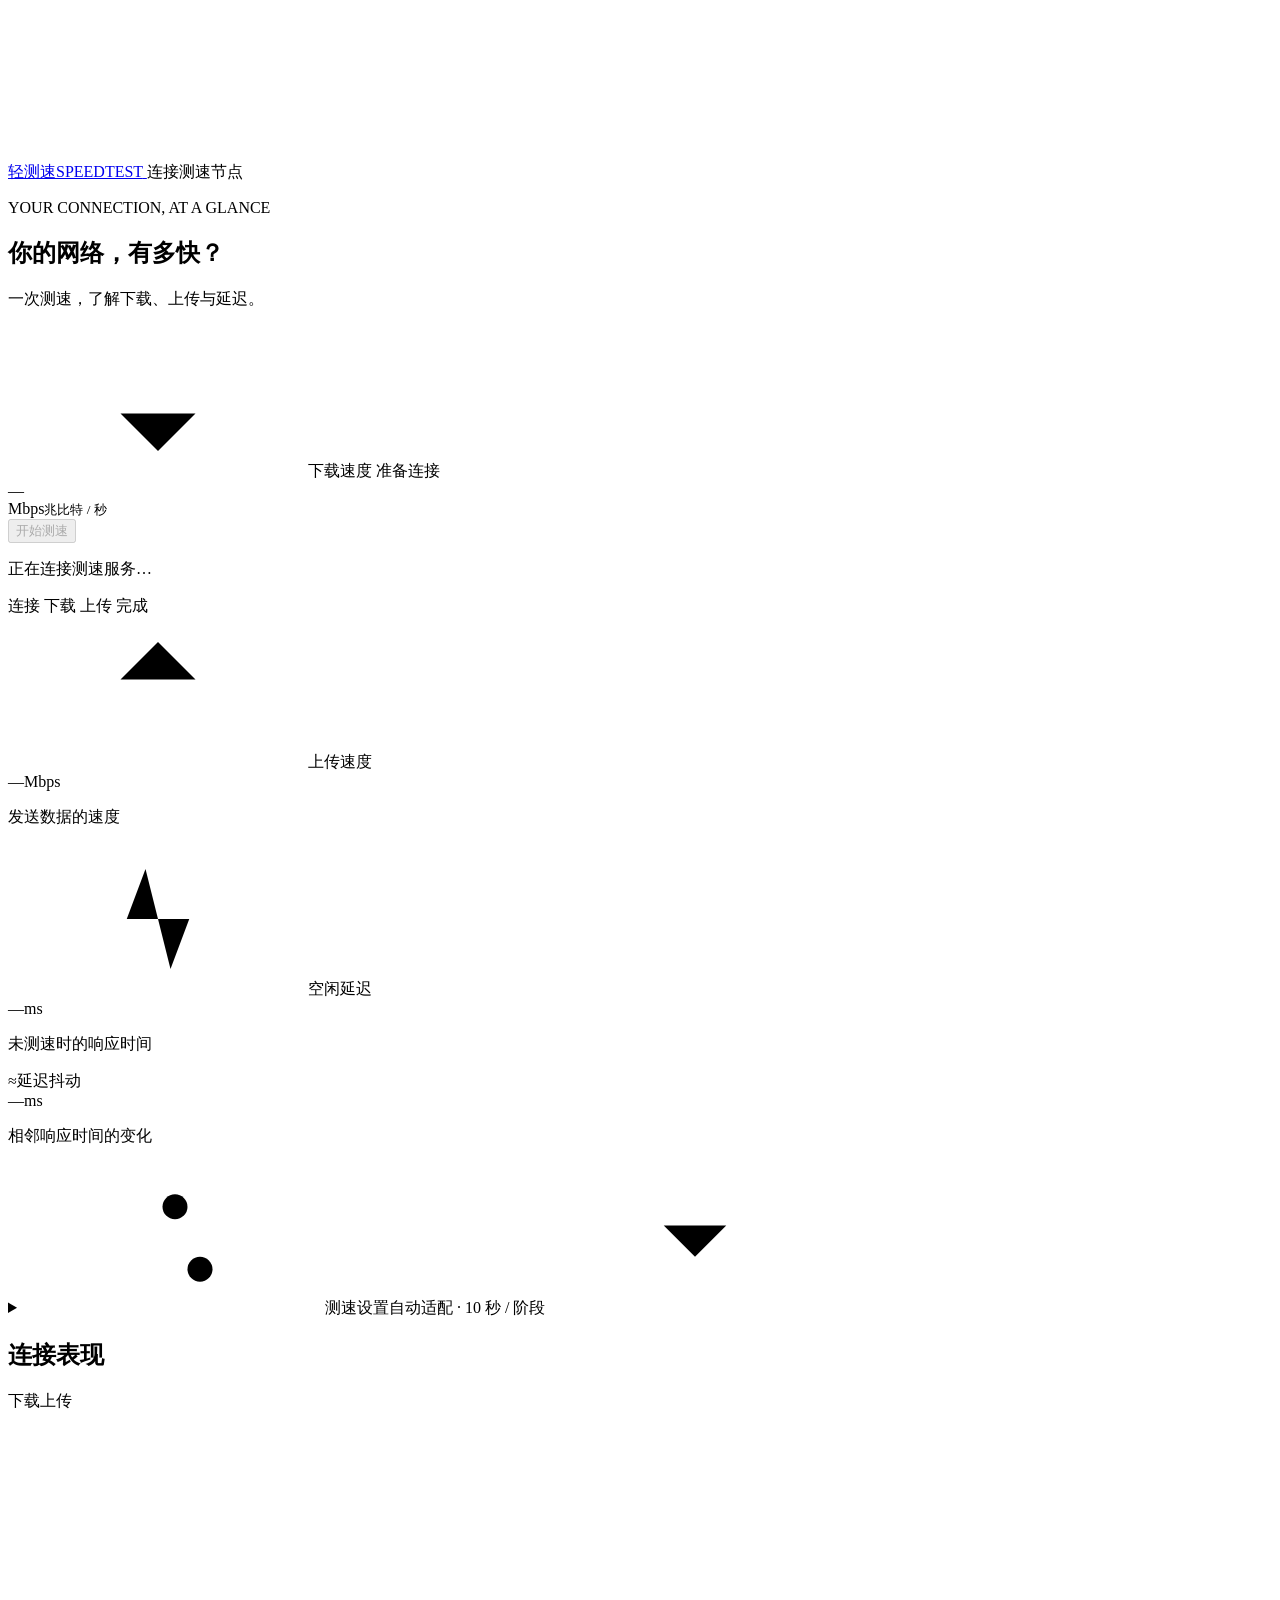
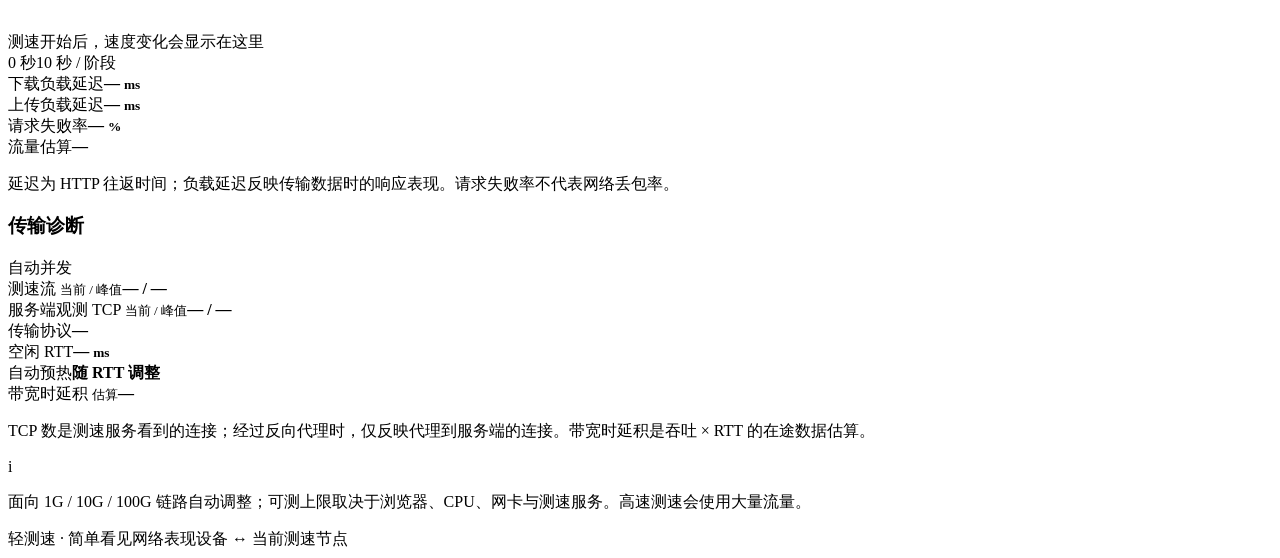
==== web/index.html @ 86ecf476 "Build single-node speed test platform with comprehensive CI" ====
<!doctype html>
<html lang="zh-CN">
  <head>
    <meta charset="utf-8">
    <meta name="viewport" content="width=device-width, initial-scale=1">
    <meta name="theme-color" content="#f7f8f5">
    <meta name="description" content="简洁、直观的网络测速。测量下载、上传和延迟，了解设备到测速节点的连接表现。">
    <title>轻测速 · 了解你的网络</title>
    <link rel="icon" href="/favicon.svg" type="image/svg+xml">
    <link rel="stylesheet" href="/styles.css">
    <script src="/app.js" type="module"></script>
  </head>
  <body>
    <svg class="icon-definitions" aria-hidden="true" xmlns="http://www.w3.org/2000/svg">
      <symbol id="icon-arrow-down" viewBox="0 0 24 24"><path d="M12 4v16m-6-6 6 6 6-6" /></symbol>
      <symbol id="icon-arrow-up" viewBox="0 0 24 24"><path d="M12 20V4m-6 6 6-6 6 6" /></symbol>
      <symbol id="icon-activity" viewBox="0 0 24 24"><path d="M3 12h4l3-8 4 16 3-8h4" /></symbol>
      <symbol id="icon-refresh" viewBox="0 0 24 24"><path d="M20 7v5h-5M4 17v-5h5m11 0a8 8 0 0 0-13.5-6M4 12a8 8 0 0 0 13.5 6" /></symbol>
      <symbol id="icon-check" viewBox="0 0 24 24"><path d="m5 12 4 4L19 6" /></symbol>
      <symbol id="icon-sliders" viewBox="0 0 24 24"><path d="M4 7h6m4 0h6M4 17h10m4 0h2"/><circle cx="12" cy="7" r="2"/><circle cx="16" cy="17" r="2"/></symbol>
      <symbol id="icon-chevron" viewBox="0 0 24 24"><path d="m7 10 5 5 5-5" /></symbol>
    </svg>
    <div class="page-shell">
      <header class="site-header">
        <a class="brand" href="/" aria-label="轻测速首页">
          <span class="brand-symbol" aria-hidden="true"><i></i><i></i><i></i><i></i></span>
          <span>轻测速<span class="brand-english">SPEEDTEST</span></span>
        </a>
        <span class="node-badge"><span id="connection-dot" class="connection-dot"></span><span id="node-name">连接测速节点</span></span>
      </header>

      <main>
        <section class="intro" aria-labelledby="page-title">
          <p class="eyebrow">YOUR CONNECTION, AT A GLANCE</p>
          <h1 id="page-title">你的网络，有多快？</h1>
          <p class="intro-description">一次测速，了解下载、上传与延迟。</p>
        </section>

        <section class="test-card" aria-label="网络测速">
          <div class="test-card-heading">
            <span class="measurement-label"><svg class="icon" aria-hidden="true"><use href="#icon-arrow-down" /></svg>下载速度</span>
            <span id="phase-badge" class="phase-badge"><span class="phase-indicator"></span><span id="phase-label">准备连接</span></span>
          </div>
          <div class="hero-measurement">
            <span id="download-value" class="hero-value">—</span>
            <div class="hero-unit"><span id="download-unit">Mbps</span><small id="download-unit-description">兆比特 / 秒</small></div>
          </div>
          <div class="test-controls">
            <button id="start-button" class="primary-button" type="button" disabled>
              <span id="start-icon" class="play-icon" aria-hidden="true"></span><span id="start-label">开始测速</span>
            </button>
            <button id="stop-button" class="stop-button" type="button" hidden><span class="stop-icon" aria-hidden="true"></span>停止测速</button>
            <p id="status-message" class="status-message" role="status" aria-live="polite">正在连接测速服务…</p>
          </div>
          <p id="error-message" class="error-message" role="alert" hidden></p>

          <div id="test-progress" class="test-progress" role="progressbar" aria-label="测速进度" aria-valuemin="0" aria-valuemax="100" aria-valuenow="0"><span id="progress-fill"></span></div>
          <div class="stage-list" aria-label="测速步骤">
            <span data-stage="latency"><span class="stage-dot"></span>连接</span>
            <span data-stage="download"><span class="stage-dot"></span>下载</span>
            <span data-stage="upload"><span class="stage-dot"></span>上传</span>
            <span data-stage="complete"><span class="stage-dot"></span>完成</span>
          </div>

          <div class="summary-grid">
            <div class="summary-item">
              <div class="summary-label"><svg class="icon" aria-hidden="true"><use href="#icon-arrow-up" /></svg>上传速度</div>
              <div class="summary-measurement"><span id="upload-value">—</span><span id="upload-unit" class="summary-unit">Mbps</span></div>
              <p>发送数据的速度</p>
            </div>
            <div class="summary-item">
              <div class="summary-label"><svg class="icon" aria-hidden="true"><use href="#icon-activity" /></svg>空闲延迟</div>
              <div class="summary-measurement"><span id="idle-latency-value">—</span><span class="summary-unit">ms</span></div>
              <p>未测速时的响应时间</p>
            </div>
            <div class="summary-item">
              <div class="summary-label"><span class="jitter-icon" aria-hidden="true">≈</span>延迟抖动</div>
              <div class="summary-measurement"><span id="jitter-value">—</span><span class="summary-unit">ms</span></div>
              <p>相邻响应时间的变化</p>
            </div>
          </div>

          <details id="test-settings" class="settings-panel">
            <summary><span class="settings-title"><svg class="icon" aria-hidden="true"><use href="#icon-sliders" /></svg>测速设置</span><span class="settings-summary"><span id="settings-summary">自动适配 · 10 秒 / 阶段</span><svg class="icon settings-chevron" aria-hidden="true"><use href="#icon-chevron" /></svg></span></summary>
            <fieldset id="settings-fields" class="settings-fields">
              <legend class="visually-hidden">测速设置</legend>
              <div class="settings-row mode-setting">
                <div class="setting-label"><span>并发方式</span><p>自动模式根据 RTT 和实际吞吐调整测速流。</p></div>
                <div class="mode-control" role="group" aria-label="并发方式">
                  <label><input id="mode-auto" name="stream-mode" type="radio" value="auto" checked><span>自动适配 <small>推荐</small></span></label>
                  <label><input id="mode-manual" name="stream-mode" type="radio" value="manual"><span>手动指定</span></label>
                </div>
              </div>
              <div class="settings-row">
                <div class="setting-label"><label for="stream-count">并发测速流</label><p id="stream-limit">正在读取当前部署能力…</p></div>
                <div class="number-control"><input id="stream-count" type="number" min="1" max="24" step="1" value="4" inputmode="numeric" aria-describedby="stream-limit stream-explanation" disabled><span>条</span></div>
              </div>
              <div class="settings-row">
                <div class="setting-label"><label for="measurement-duration">测量时间</label><p>每个方向单独计时，预热不计入结果。</p></div>
                <select id="measurement-duration" aria-label="每个方向的测量时间">
                  <option id="default-duration" value="">节点默认 · 10 秒</option>
                  <option value="10000">10 秒 / 阶段</option>
                  <option value="20000">20 秒 / 阶段</option>
                  <option value="30000">30 秒 / 阶段</option>
                </select>
              </div>
            </fieldset>
            <p id="stream-explanation" class="settings-caption">测速流与 TCP 连接不一一对应；HTTP/2 可在一条 TCP 上复用多个流。更多并发适合高带宽、高 RTT 链路，也会消耗更多资源。</p>
          </details>
        </section>

        <section class="details-card" aria-labelledby="details-title">
          <div class="details-heading">
            <h2 id="details-title">连接表现</h2>
            <div class="chart-legend"><span><i class="download-key"></i>下载</span><span><i class="upload-key"></i>上传</span></div>
          </div>
          <div class="chart-container">
            <svg id="speed-chart" viewBox="0 0 960 164" role="img" aria-labelledby="chart-title chart-description" preserveAspectRatio="none">
              <title id="chart-title">测速期间的下载与上传速度变化</title>
              <desc id="chart-description">测速开始后显示实际测量的速度曲线，横轴是每个阶段经过的时间，纵轴按速度自动使用 Mbps 或 Gbps。</desc>
              <g class="chart-grid"><path d="M0 16H960M0 60H960M0 104H960M0 148H960" /></g>
              <path id="download-area" class="download-area" d="" />
              <path id="upload-area" class="upload-area" d="" />
              <path id="download-line" class="download-line" d="" />
              <path id="upload-line" class="upload-line" d="" />
            </svg>
            <div id="chart-empty" class="chart-empty">测速开始后，速度变化会显示在这里</div>
            <span id="chart-max" class="chart-max" hidden></span>
          </div>
          <div class="chart-axis"><span>0 秒</span><span id="chart-duration">10 秒 / 阶段</span></div>
          <div class="detail-metrics">
            <div><span>下载负载延迟</span><strong><span id="download-loaded-value">—</span> <small>ms</small></strong></div>
            <div><span>上传负载延迟</span><strong><span id="upload-loaded-value">—</span> <small>ms</small></strong></div>
            <div><span>请求失败率</span><strong><span id="failure-rate-value">—</span> <small>%</small></strong></div>
            <div><span>流量估算</span><strong id="traffic-value">—</strong></div>
          </div>
          <p class="metrics-caption">延迟为 HTTP 往返时间；负载延迟反映传输数据时的响应表现。请求失败率不代表网络丢包率。</p>
          <div class="diagnostics-heading"><h3>传输诊断</h3><span id="concurrency-mode-label">自动并发</span></div>
          <div class="diagnostic-metrics">
            <div><span>测速流 <small>当前 / 峰值</small></span><strong id="streams-value">— / —</strong></div>
            <div><span>服务端观测 TCP <small id="tcp-caption">当前 / 峰值</small></span><strong id="tcp-value">— / —</strong></div>
            <div><span>传输协议</span><strong id="protocol-value">—</strong></div>
            <div><span>空闲 RTT</span><strong><span id="rtt-value">—</span> <small>ms</small></strong></div>
            <div><span>自动预热</span><strong id="warmup-value">随 RTT 调整</strong></div>
            <div><span>带宽时延积 <small>估算</small></span><strong id="bdp-value">—</strong></div>
          </div>
          <p id="transport-caption" class="metrics-caption">TCP 数是测速服务看到的连接；经过反向代理时，仅反映代理到服务端的连接。带宽时延积是吞吐 × RTT 的在途数据估算。</p>
          <p id="bottleneck-message" class="bottleneck-message" role="status" hidden></p>
        </section>

        <div class="test-note"><span class="note-mark" aria-hidden="true">i</span><p>面向 1G / 10G / 100G 链路自动调整；可测上限取决于浏览器、CPU、网卡与测速服务。高速测速会使用大量流量。</p></div>
        <p id="previous-result" class="previous-result" hidden></p>
        <noscript><p class="error-message">请启用 JavaScript 后使用测速功能。</p></noscript>
      </main>
      <footer class="site-footer"><span>轻测速 · 简单看见网络表现</span><span>设备 ↔ 当前测速节点</span></footer>
    </div>
  </body>
</html>
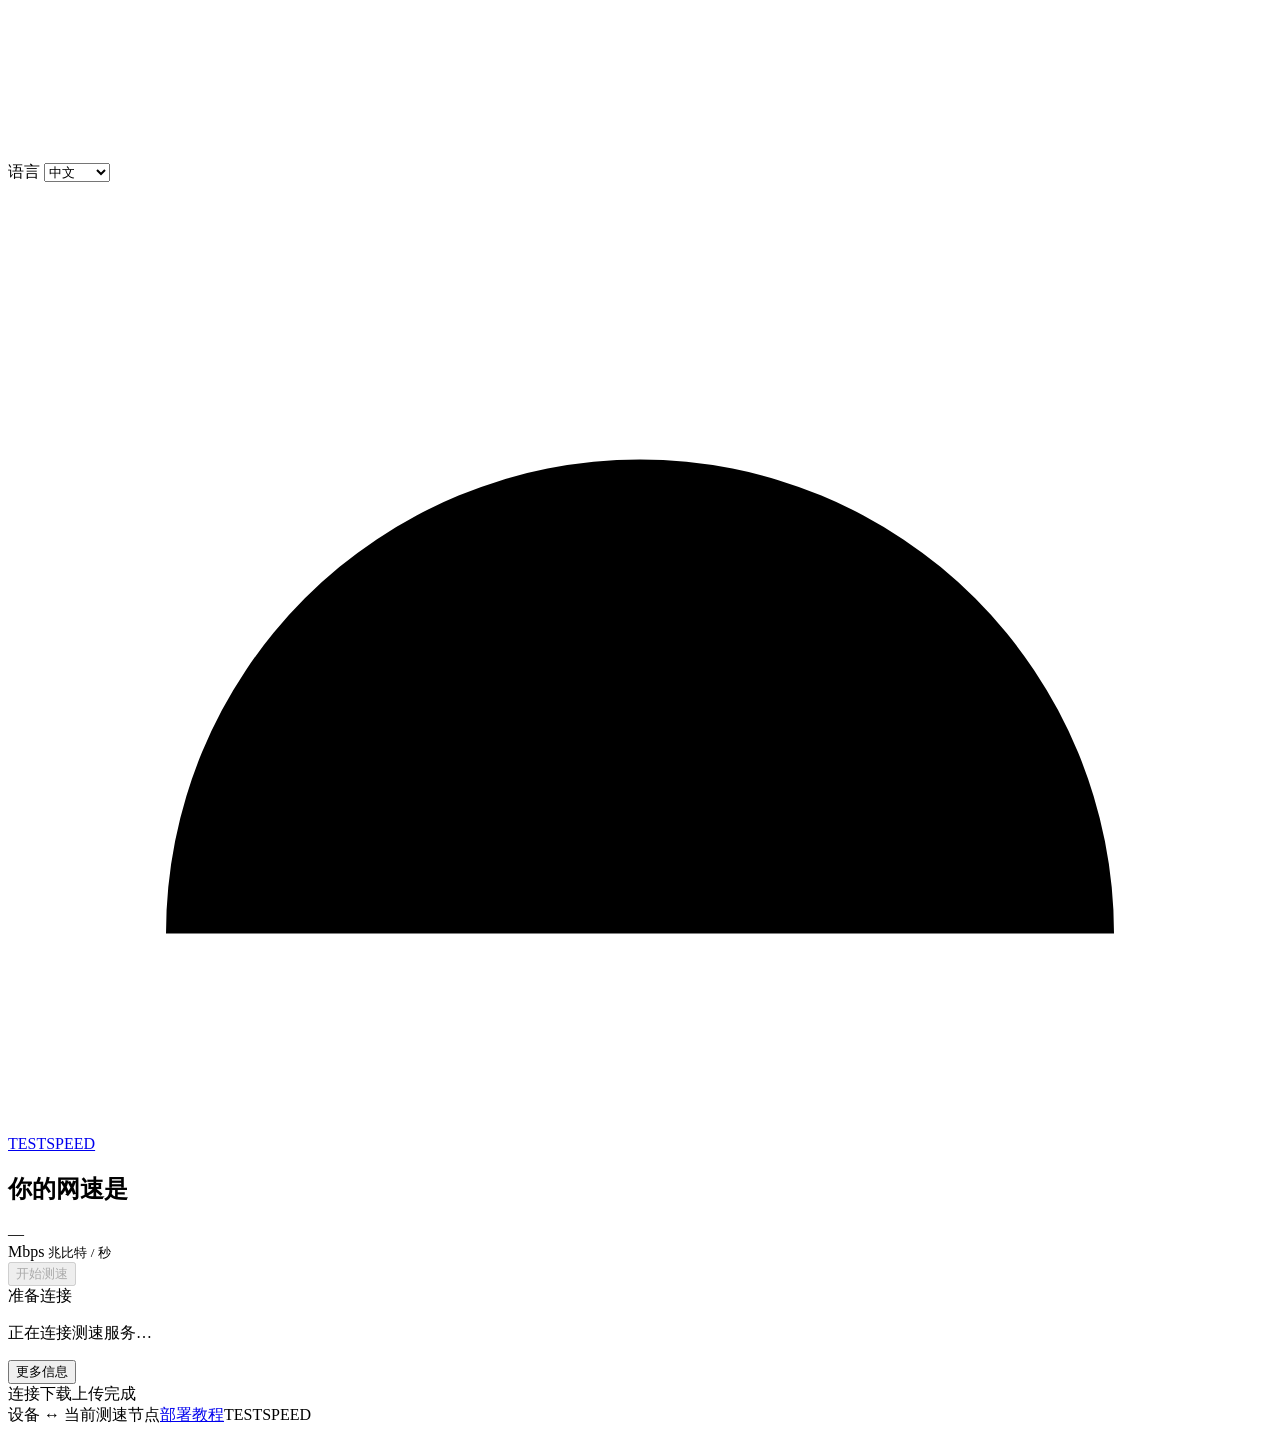
==== commit 89a90140: "Add single-port WebSocket measurements and simplified deployment UI" ====
--- a/web/index.html
+++ b/web/index.html
@@ -3,156 +3,100 @@
   <head>
     <meta charset="utf-8">
     <meta name="viewport" content="width=device-width, initial-scale=1">
-    <meta name="theme-color" content="#f7f8f5">
-    <meta name="description" content="简洁、直观的网络测速。测量下载、上传和延迟，了解设备到测速节点的连接表现。">
-    <title>轻测速 · 了解你的网络</title>
+    <meta name="theme-color" content="#ffffff">
+    <meta name="description" content="Measure your download speed, upload speed and latency with TESTSPEED.">
+    <title>TESTSPEED · 网络测速</title>
     <link rel="icon" href="/favicon.svg" type="image/svg+xml">
     <link rel="stylesheet" href="/styles.css">
     <script src="/app.js" type="module"></script>
   </head>
   <body>
     <svg class="icon-definitions" aria-hidden="true" xmlns="http://www.w3.org/2000/svg">
-      <symbol id="icon-arrow-down" viewBox="0 0 24 24"><path d="M12 4v16m-6-6 6 6 6-6" /></symbol>
-      <symbol id="icon-arrow-up" viewBox="0 0 24 24"><path d="M12 20V4m-6 6 6-6 6 6" /></symbol>
-      <symbol id="icon-activity" viewBox="0 0 24 24"><path d="M3 12h4l3-8 4 16 3-8h4" /></symbol>
       <symbol id="icon-refresh" viewBox="0 0 24 24"><path d="M20 7v5h-5M4 17v-5h5m11 0a8 8 0 0 0-13.5-6M4 12a8 8 0 0 0 13.5 6" /></symbol>
-      <symbol id="icon-check" viewBox="0 0 24 24"><path d="m5 12 4 4L19 6" /></symbol>
-      <symbol id="icon-sliders" viewBox="0 0 24 24"><path d="M4 7h6m4 0h6M4 17h10m4 0h2"/><circle cx="12" cy="7" r="2"/><circle cx="16" cy="17" r="2"/></symbol>
       <symbol id="icon-chevron" viewBox="0 0 24 24"><path d="m7 10 5 5 5-5" /></symbol>
     </svg>
-    <div class="page-shell">
-      <header class="site-header">
-        <a class="brand" href="/" aria-label="轻测速首页">
-          <span class="brand-symbol" aria-hidden="true"><i></i><i></i><i></i><i></i></span>
-          <span>轻测速<span class="brand-english">SPEEDTEST</span></span>
+    <header class="language-bar">
+      <label class="visually-hidden" for="language-select" data-i18n="language">语言</label>
+      <select id="language-select" aria-label="Language"><option value="zh">中文</option><option value="en">English</option></select>
+    </header>
+    <main class="page-shell">
+      <section class="hero" aria-labelledby="page-title">
+        <a class="brand" href="/" aria-label="TESTSPEED">
+          <svg class="brand-gauge" viewBox="0 0 64 48" aria-hidden="true"><path d="M8 38a24 24 0 1 1 48 0M10 30l7-2m4-19 4 6m18-6-4 6m15 15-7-2"/><path class="gauge-needle" d="m32 31 12-12"/><circle cx="32" cy="31" r="3"/></svg>
+          <span>TESTSPEED</span>
         </a>
-        <span class="node-badge"><span id="connection-dot" class="connection-dot"></span><span id="node-name">连接测速节点</span></span>
-      </header>
-
-      <main>
-        <section class="intro" aria-labelledby="page-title">
-          <p class="eyebrow">YOUR CONNECTION, AT A GLANCE</p>
-          <h1 id="page-title">你的网络，有多快？</h1>
-          <p class="intro-description">一次测速，了解下载、上传与延迟。</p>
-        </section>
-
-        <section class="test-card" aria-label="网络测速">
-          <div class="test-card-heading">
-            <span class="measurement-label"><svg class="icon" aria-hidden="true"><use href="#icon-arrow-down" /></svg>下载速度</span>
-            <span id="phase-badge" class="phase-badge"><span class="phase-indicator"></span><span id="phase-label">准备连接</span></span>
-          </div>
-          <div class="hero-measurement">
-            <span id="download-value" class="hero-value">—</span>
-            <div class="hero-unit"><span id="download-unit">Mbps</span><small id="download-unit-description">兆比特 / 秒</small></div>
-          </div>
-          <div class="test-controls">
-            <button id="start-button" class="primary-button" type="button" disabled>
-              <span id="start-icon" class="play-icon" aria-hidden="true"></span><span id="start-label">开始测速</span>
-            </button>
-            <button id="stop-button" class="stop-button" type="button" hidden><span class="stop-icon" aria-hidden="true"></span>停止测速</button>
-            <p id="status-message" class="status-message" role="status" aria-live="polite">正在连接测速服务…</p>
-          </div>
-          <p id="error-message" class="error-message" role="alert" hidden></p>
-
-          <div id="test-progress" class="test-progress" role="progressbar" aria-label="测速进度" aria-valuemin="0" aria-valuemax="100" aria-valuenow="0"><span id="progress-fill"></span></div>
-          <div class="stage-list" aria-label="测速步骤">
-            <span data-stage="latency"><span class="stage-dot"></span>连接</span>
-            <span data-stage="download"><span class="stage-dot"></span>下载</span>
-            <span data-stage="upload"><span class="stage-dot"></span>上传</span>
-            <span data-stage="complete"><span class="stage-dot"></span>完成</span>
-          </div>
-
-          <div class="summary-grid">
-            <div class="summary-item">
-              <div class="summary-label"><svg class="icon" aria-hidden="true"><use href="#icon-arrow-up" /></svg>上传速度</div>
-              <div class="summary-measurement"><span id="upload-value">—</span><span id="upload-unit" class="summary-unit">Mbps</span></div>
-              <p>发送数据的速度</p>
-            </div>
-            <div class="summary-item">
-              <div class="summary-label"><svg class="icon" aria-hidden="true"><use href="#icon-activity" /></svg>空闲延迟</div>
-              <div class="summary-measurement"><span id="idle-latency-value">—</span><span class="summary-unit">ms</span></div>
-              <p>未测速时的响应时间</p>
-            </div>
-            <div class="summary-item">
-              <div class="summary-label"><span class="jitter-icon" aria-hidden="true">≈</span>延迟抖动</div>
-              <div class="summary-measurement"><span id="jitter-value">—</span><span class="summary-unit">ms</span></div>
-              <p>相邻响应时间的变化</p>
+        <h1 id="page-title" data-i18n="pageTitle">你的网速是</h1>
+        <div class="hero-measurement">
+          <span id="download-value" class="hero-value">—</span>
+          <div class="unit-controls">
+            <span id="download-unit" class="hero-unit">Mbps</span>
+            <small id="download-unit-description" class="visually-hidden" data-i18n="unitMbpsDescription">兆比特 / 秒</small>
+            <div class="test-controls">
+              <button id="start-button" class="round-button" type="button" aria-label="开始测速" disabled><span id="start-icon" class="play-icon" aria-hidden="true"></span><span id="start-label" class="visually-hidden" data-i18n="start">开始测速</span></button>
+              <button id="stop-button" class="round-button" type="button" aria-label="停止测速" hidden><span class="stop-icon" aria-hidden="true"></span><span class="visually-hidden" data-i18n="stop">停止测速</span></button>
             </div>
           </div>
+        </div>
+        <span id="phase-badge" class="phase-badge visually-hidden"><span id="phase-label" data-phase="idle">准备连接</span></span>
+        <p id="status-message" class="status-message" role="status" aria-live="polite" data-i18n="connecting">正在连接测速服务…</p>
+        <p id="error-message" class="error-message" role="alert" hidden></p>
+        <button id="more-info-button" class="more-info-button" type="button" aria-controls="more-details" aria-expanded="false" data-i18n="moreInfo">更多信息</button>
+        <div id="test-progress" class="visually-hidden" role="progressbar" aria-label="Test progress" aria-valuemin="0" aria-valuemax="100" aria-valuenow="0"><span id="progress-fill"></span></div>
+        <div class="stage-list visually-hidden" aria-hidden="true"><span data-stage="latency">连接</span><span data-stage="download">下载</span><span data-stage="upload">上传</span><span data-stage="complete">完成</span></div>
+      </section>
 
-          <details id="test-settings" class="settings-panel">
-            <summary><span class="settings-title"><svg class="icon" aria-hidden="true"><use href="#icon-sliders" /></svg>测速设置</span><span class="settings-summary"><span id="settings-summary">自动适配 · 10 秒 / 阶段</span><svg class="icon settings-chevron" aria-hidden="true"><use href="#icon-chevron" /></svg></span></summary>
-            <fieldset id="settings-fields" class="settings-fields">
-              <legend class="visually-hidden">测速设置</legend>
-              <div class="settings-row mode-setting">
-                <div class="setting-label"><span>并发方式</span><p>自动模式根据 RTT 和实际吞吐调整测速流。</p></div>
-                <div class="mode-control" role="group" aria-label="并发方式">
-                  <label><input id="mode-auto" name="stream-mode" type="radio" value="auto" checked><span>自动适配 <small>推荐</small></span></label>
-                  <label><input id="mode-manual" name="stream-mode" type="radio" value="manual"><span>手动指定</span></label>
-                </div>
-              </div>
-              <div class="settings-row">
-                <div class="setting-label"><label for="stream-count">并发测速流</label><p id="stream-limit">正在读取当前部署能力…</p></div>
-                <div class="number-control"><input id="stream-count" type="number" min="1" max="24" step="1" value="4" inputmode="numeric" aria-describedby="stream-limit stream-explanation" disabled><span>条</span></div>
-              </div>
-              <div class="settings-row">
-                <div class="setting-label"><label for="measurement-duration">测量时间</label><p>每个方向单独计时，预热不计入结果。</p></div>
-                <select id="measurement-duration" aria-label="每个方向的测量时间">
-                  <option id="default-duration" value="">节点默认 · 10 秒</option>
-                  <option value="10000">10 秒 / 阶段</option>
-                  <option value="20000">20 秒 / 阶段</option>
-                  <option value="30000">30 秒 / 阶段</option>
-                </select>
-              </div>
-            </fieldset>
-            <p id="stream-explanation" class="settings-caption">测速流与 TCP 连接不一一对应；HTTP/2 可在一条 TCP 上复用多个流。更多并发适合高带宽、高 RTT 链路，也会消耗更多资源。</p>
-          </details>
-        </section>
+      <section id="more-details" class="more-details" aria-label="测速详情" data-i18n-aria-label="moreInfo" hidden>
+        <div class="summary-grid">
+          <div class="summary-item"><span data-i18n="uploadLabel">上传速度</span><div class="summary-measurement"><strong id="upload-value">—</strong><small id="upload-unit">Mbps</small></div></div>
+          <div class="summary-item"><span data-i18n="idleLatency">空闲延迟</span><div class="summary-measurement"><strong id="idle-latency-value">—</strong><small>ms</small></div></div>
+          <div class="summary-item"><span data-i18n="jitter">延迟抖动</span><div class="summary-measurement"><strong id="jitter-value">—</strong><small>ms</small></div></div>
+        </div>
+        <div class="node-line"><span id="connection-dot" class="connection-dot"></span><span id="node-name">连接测速节点</span></div>
+        <p id="transport-message" class="transport-message" role="status" hidden></p>
 
-        <section class="details-card" aria-labelledby="details-title">
-          <div class="details-heading">
-            <h2 id="details-title">连接表现</h2>
-            <div class="chart-legend"><span><i class="download-key"></i>下载</span><span><i class="upload-key"></i>上传</span></div>
-          </div>
-          <div class="chart-container">
-            <svg id="speed-chart" viewBox="0 0 960 164" role="img" aria-labelledby="chart-title chart-description" preserveAspectRatio="none">
-              <title id="chart-title">测速期间的下载与上传速度变化</title>
-              <desc id="chart-description">测速开始后显示实际测量的速度曲线，横轴是每个阶段经过的时间，纵轴按速度自动使用 Mbps 或 Gbps。</desc>
-              <g class="chart-grid"><path d="M0 16H960M0 60H960M0 104H960M0 148H960" /></g>
-              <path id="download-area" class="download-area" d="" />
-              <path id="upload-area" class="upload-area" d="" />
-              <path id="download-line" class="download-line" d="" />
-              <path id="upload-line" class="upload-line" d="" />
-            </svg>
-            <div id="chart-empty" class="chart-empty">测速开始后，速度变化会显示在这里</div>
-            <span id="chart-max" class="chart-max" hidden></span>
-          </div>
-          <div class="chart-axis"><span>0 秒</span><span id="chart-duration">10 秒 / 阶段</span></div>
-          <div class="detail-metrics">
-            <div><span>下载负载延迟</span><strong><span id="download-loaded-value">—</span> <small>ms</small></strong></div>
-            <div><span>上传负载延迟</span><strong><span id="upload-loaded-value">—</span> <small>ms</small></strong></div>
-            <div><span>请求失败率</span><strong><span id="failure-rate-value">—</span> <small>%</small></strong></div>
-            <div><span>流量估算</span><strong id="traffic-value">—</strong></div>
-          </div>
-          <p class="metrics-caption">延迟为 HTTP 往返时间；负载延迟反映传输数据时的响应表现。请求失败率不代表网络丢包率。</p>
-          <div class="diagnostics-heading"><h3>传输诊断</h3><span id="concurrency-mode-label">自动并发</span></div>
-          <div class="diagnostic-metrics">
-            <div><span>测速流 <small>当前 / 峰值</small></span><strong id="streams-value">— / —</strong></div>
-            <div><span>服务端观测 TCP <small id="tcp-caption">当前 / 峰值</small></span><strong id="tcp-value">— / —</strong></div>
-            <div><span>传输协议</span><strong id="protocol-value">—</strong></div>
-            <div><span>空闲 RTT</span><strong><span id="rtt-value">—</span> <small>ms</small></strong></div>
-            <div><span>自动预热</span><strong id="warmup-value">随 RTT 调整</strong></div>
-            <div><span>带宽时延积 <small>估算</small></span><strong id="bdp-value">—</strong></div>
-          </div>
-          <p id="transport-caption" class="metrics-caption">TCP 数是测速服务看到的连接；经过反向代理时，仅反映代理到服务端的连接。带宽时延积是吞吐 × RTT 的在途数据估算。</p>
-          <p id="bottleneck-message" class="bottleneck-message" role="status" hidden></p>
-        </section>
+        <div class="details-heading"><h2 data-i18n="connectionPerformance">连接表现</h2><div class="chart-legend"><span><i class="download-key"></i><span data-i18n="downloadLabel">下载</span></span><span><i class="upload-key"></i><span data-i18n="uploadLabel">上传</span></span></div></div>
+        <div class="chart-container">
+          <svg id="speed-chart" viewBox="0 0 960 164" role="img" aria-labelledby="chart-title chart-description" preserveAspectRatio="none">
+            <title id="chart-title" data-i18n="chartTitle">实际测速曲线</title><desc id="chart-description" data-i18n="chartDescription">每个阶段实际测量的速度变化。</desc>
+            <g class="chart-grid"><path d="M0 16H960M0 60H960M0 104H960M0 148H960" /></g>
+            <path id="download-area" class="download-area" d=""/><path id="upload-area" class="upload-area" d=""/><path id="download-line" class="download-line" d=""/><path id="upload-line" class="upload-line" d=""/>
+          </svg>
+          <div id="chart-empty" class="chart-empty" data-i18n="chartEmpty">测速开始后显示速度变化</div><span id="chart-max" class="chart-max" hidden></span>
+        </div>
+        <div class="chart-axis"><span>0 s</span><span id="chart-duration">10 秒 / 阶段</span></div>
+        <div class="detail-metrics">
+          <div><span data-i18n="downloadLoaded">下载负载延迟</span><strong><span id="download-loaded-value">—</span> <small>ms</small></strong></div>
+          <div><span data-i18n="uploadLoaded">上传负载延迟</span><strong><span id="upload-loaded-value">—</span> <small>ms</small></strong></div>
+          <div><span data-i18n="failureRate">请求失败率</span><strong><span id="failure-rate-value">—</span> <small>%</small></strong></div>
+          <div><span data-i18n="traffic">流量估算</span><strong id="traffic-value">—</strong></div>
+        </div>
+        <p class="metrics-caption" data-i18n="latencyCaption">延迟为 HTTP 往返时间；请求失败率不代表网络丢包率。</p>
+        <div class="diagnostics-heading"><h2 data-i18n="transportDiagnostics">传输诊断</h2><span id="concurrency-mode-label">手动 · 8 路</span></div>
+        <div class="diagnostic-metrics">
+          <div><span><span id="stream-metric-label">测速连接</span> <small data-i18n="currentPeak">当前 / 峰值</small></span><strong id="streams-value">— / —</strong></div>
+          <div><span><span data-i18n="tcpObserved">服务端观测 TCP</span> <small id="tcp-caption" data-i18n="currentPeak">当前 / 峰值</small></span><strong id="tcp-value">— / —</strong></div>
+          <div><span data-i18n="protocol">传输协议</span><strong id="protocol-value">—</strong></div>
+          <div><span data-i18n="rtt">空闲 RTT</span><strong><span id="rtt-value">—</span> <small>ms</small></strong></div>
+          <div><span data-i18n="warmup">自动预热</span><strong id="warmup-value">随 RTT 调整</strong></div>
+          <div><span><span data-i18n="bdp">带宽时延积</span> <small data-i18n="estimated">估算</small></span><strong id="bdp-value">—</strong></div>
+        </div>
+        <p id="transport-caption" class="metrics-caption" data-i18n="transportCaption">TCP 数是测速服务看到的连接；经过代理时仅反映代理到服务端的连接。带宽时延积是吞吐 × RTT 的在途数据估算。</p>
+        <p id="bottleneck-message" class="bottleneck-message" role="status" hidden></p>
 
-        <div class="test-note"><span class="note-mark" aria-hidden="true">i</span><p>面向 1G / 10G / 100G 链路自动调整；可测上限取决于浏览器、CPU、网卡与测速服务。高速测速会使用大量流量。</p></div>
+        <details id="test-settings" class="settings-panel">
+          <summary><span data-i18n="testSettings">测速设置</span><span class="settings-summary"><span id="settings-summary">8 路并发 · 10 秒 / 阶段</span><svg class="icon settings-chevron" aria-hidden="true"><use href="#icon-chevron"/></svg></span></summary>
+          <fieldset id="settings-fields" class="settings-fields"><legend class="visually-hidden" data-i18n="testSettings">测速设置</legend>
+            <div class="settings-row mode-setting"><div class="setting-label"><span data-i18n="concurrencyMode">并发方式</span><p data-i18n="concurrencyHelp">默认 8 路，可按 RTT 和吞吐自动调整。</p></div><div class="mode-control" role="group" aria-label="并发方式" data-i18n-aria-label="concurrencyMode"><label><input id="mode-manual" name="stream-mode" type="radio" value="manual" checked><span><span data-i18n="manual">手动指定</span><small data-i18n="defaultTag">默认</small></span></label><label><input id="mode-auto" name="stream-mode" type="radio" value="auto"><span data-i18n="automatic">自动适配</span></label></div></div>
+            <div class="settings-row"><div class="setting-label"><label id="stream-count-label" for="stream-count">并发连接数</label><p id="stream-limit">单端口支持最多 30 路</p></div><input id="stream-count" type="number" min="1" max="30" step="1" value="8" inputmode="numeric" aria-describedby="stream-limit stream-explanation"></div>
+            <div class="settings-row"><div class="setting-label"><label for="measurement-duration" data-i18n="measurementTime">测量时间</label><p data-i18n="measurementHelp">每个方向单独计时，预热不计入结果。</p></div><select id="measurement-duration"><option id="default-duration" value="">节点默认 · 10 秒</option><option value="10000" data-i18n="durationOption" data-i18n-vars='{"seconds":10}'>10 秒 / 阶段</option><option value="20000" data-i18n="durationOption" data-i18n-vars='{"seconds":20}'>20 秒 / 阶段</option><option value="30000" data-i18n="durationOption" data-i18n-vars='{"seconds":30}'>30 秒 / 阶段</option></select></div>
+          </fieldset>
+          <p id="stream-explanation" class="settings-caption">每路 WebSocket 使用独立连接。</p>
+        </details>
+        <p class="test-note" data-i18n="privacyNote">高速测速会使用大量流量。可测上限取决于浏览器、CPU、网卡与测速服务。</p>
         <p id="previous-result" class="previous-result" hidden></p>
-        <noscript><p class="error-message">请启用 JavaScript 后使用测速功能。</p></noscript>
-      </main>
-      <footer class="site-footer"><span>轻测速 · 简单看见网络表现</span><span>设备 ↔ 当前测速节点</span></footer>
-    </div>
+      </section>
+      <noscript><p class="error-message">请启用 JavaScript / Please enable JavaScript.</p></noscript>
+    </main>
+    <footer class="site-footer"><span data-i18n="footer">设备 ↔ 当前测速节点</span><a href="/deploy.html" data-i18n="deploymentGuide">部署教程</a><span>TESTSPEED</span></footer>
   </body>
 </html>
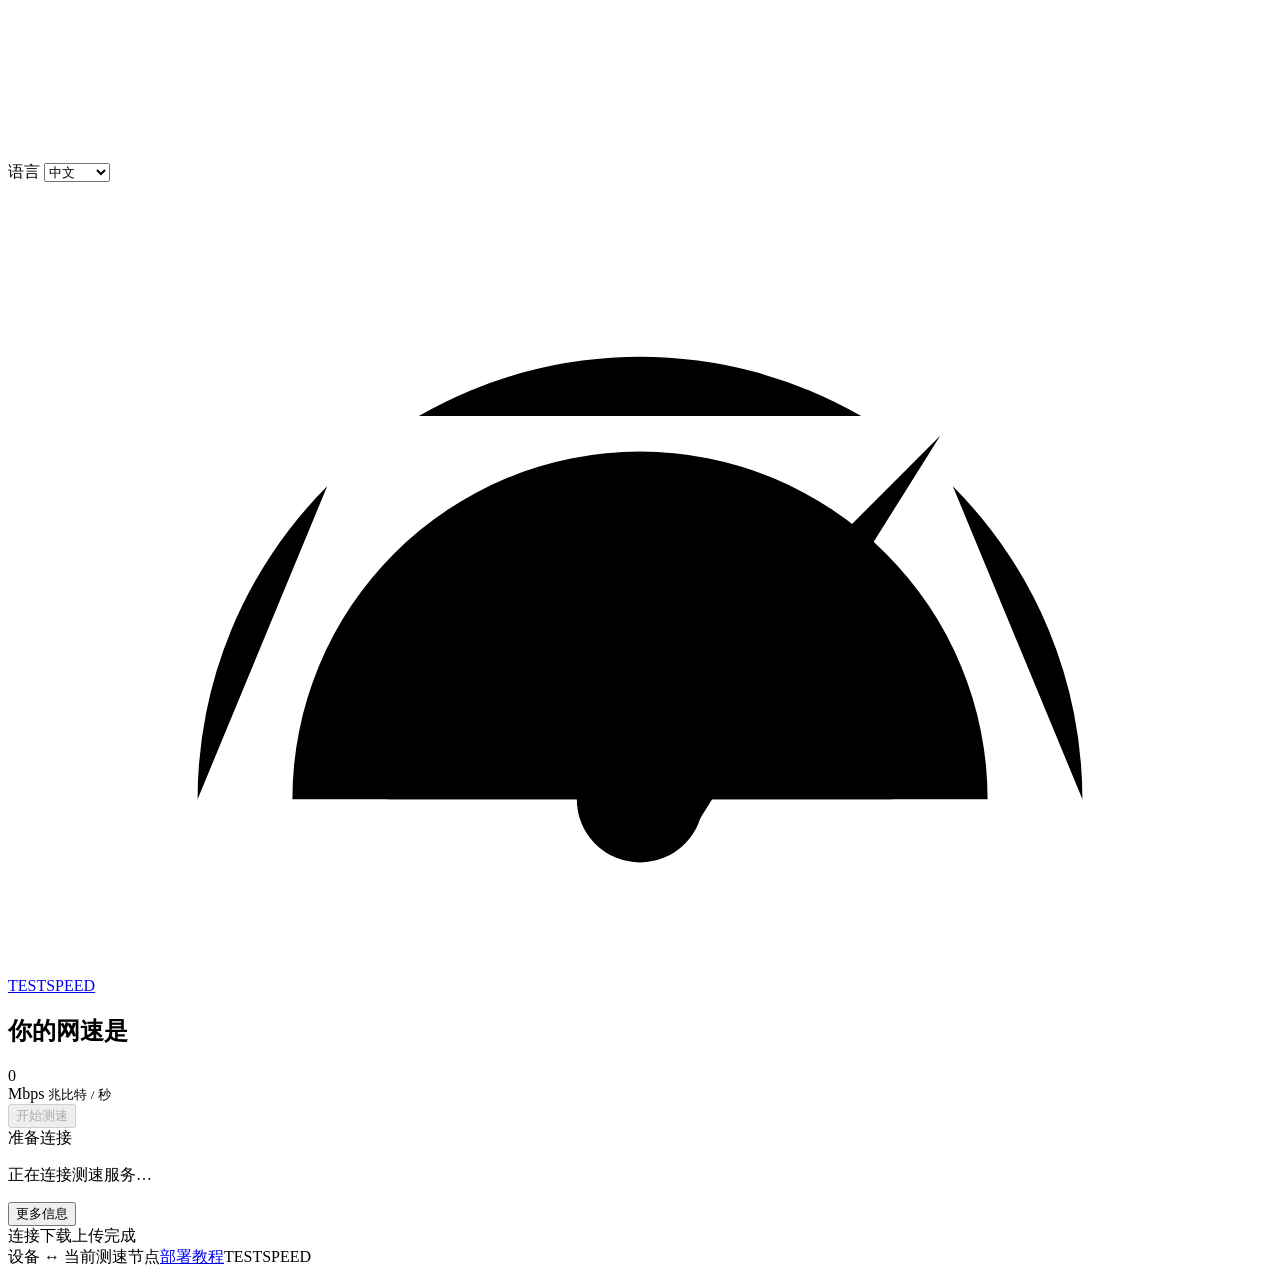
==== commit e4ccc503: "Show IP locations and redesign the speed display" ====
--- a/web/index.html
+++ b/web/index.html
@@ -22,12 +22,18 @@
     <main class="page-shell">
       <section class="hero" aria-labelledby="page-title">
         <a class="brand" href="/" aria-label="TESTSPEED">
-          <svg class="brand-gauge" viewBox="0 0 64 48" aria-hidden="true"><path d="M8 38a24 24 0 1 1 48 0M10 30l7-2m4-19 4 6m18-6-4 6m15 15-7-2"/><path class="gauge-needle" d="m32 31 12-12"/><circle cx="32" cy="31" r="3"/></svg>
+          <svg class="brand-gauge" viewBox="0 0 160 100" aria-hidden="true">
+            <path class="gauge-outer" d="M24 78a56 56 0 0 1 16.4-39.6M52 29.5a56 56 0 0 1 56 0M119.6 38.4A56 56 0 0 1 136 78"/>
+            <path class="gauge-middle" d="M36 78a44 44 0 0 1 88 0"/>
+            <path class="gauge-inner" d="M48 78a32 32 0 0 1 64 0"/>
+            <path class="gauge-needle" d="m75 75 43-43-32 51Z"/>
+            <circle class="gauge-hub" cx="80" cy="78" r="8"/><circle class="gauge-center" cx="80" cy="78" r="3"/>
+          </svg>
           <span>TESTSPEED</span>
         </a>
         <h1 id="page-title" data-i18n="pageTitle">你的网速是</h1>
         <div class="hero-measurement">
-          <span id="download-value" class="hero-value">—</span>
+          <span id="download-value" class="hero-value is-pending">0</span>
           <div class="unit-controls">
             <span id="download-unit" class="hero-unit">Mbps</span>
             <small id="download-unit-description" class="visually-hidden" data-i18n="unitMbpsDescription">兆比特 / 秒</small>
@@ -47,12 +53,20 @@
 
       <section id="more-details" class="more-details" aria-label="测速详情" data-i18n-aria-label="moreInfo" hidden>
         <div class="summary-grid">
-          <div class="summary-item"><span data-i18n="uploadLabel">上传速度</span><div class="summary-measurement"><strong id="upload-value">—</strong><small id="upload-unit">Mbps</small></div></div>
+          <div class="summary-item"><span data-i18n="uploadLabel">上传速度</span><div class="summary-measurement"><strong id="upload-value" class="is-pending">0</strong><small id="upload-unit">Mbps</small></div></div>
           <div class="summary-item"><span data-i18n="idleLatency">空闲延迟</span><div class="summary-measurement"><strong id="idle-latency-value">—</strong><small>ms</small></div></div>
           <div class="summary-item"><span data-i18n="jitter">延迟抖动</span><div class="summary-measurement"><strong id="jitter-value">—</strong><small>ms</small></div></div>
         </div>
         <div class="node-line"><span id="connection-dot" class="connection-dot"></span><span id="node-name">连接测速节点</span></div>
         <p id="transport-message" class="transport-message" role="status" hidden></p>
+        <div class="network-information" aria-labelledby="network-information-title">
+          <h2 id="network-information-title" data-i18n="networkInformation">网络信息</h2>
+          <div class="network-information-grid">
+            <div><span data-i18n="clientIp">客户端 IP</span><strong id="client-ip">—</strong></div>
+            <div><span data-i18n="clientLocation">客户端位置</span><strong id="client-location">—</strong><small id="client-location-note"></small></div>
+            <div><span data-i18n="serverLocation">服务器位置</span><strong id="server-location">—</strong><small id="server-location-note"></small></div>
+          </div>
+        </div>
 
         <div class="details-heading"><h2 data-i18n="connectionPerformance">连接表现</h2><div class="chart-legend"><span><i class="download-key"></i><span data-i18n="downloadLabel">下载</span></span><span><i class="upload-key"></i><span data-i18n="uploadLabel">上传</span></span></div></div>
         <div class="chart-container">
